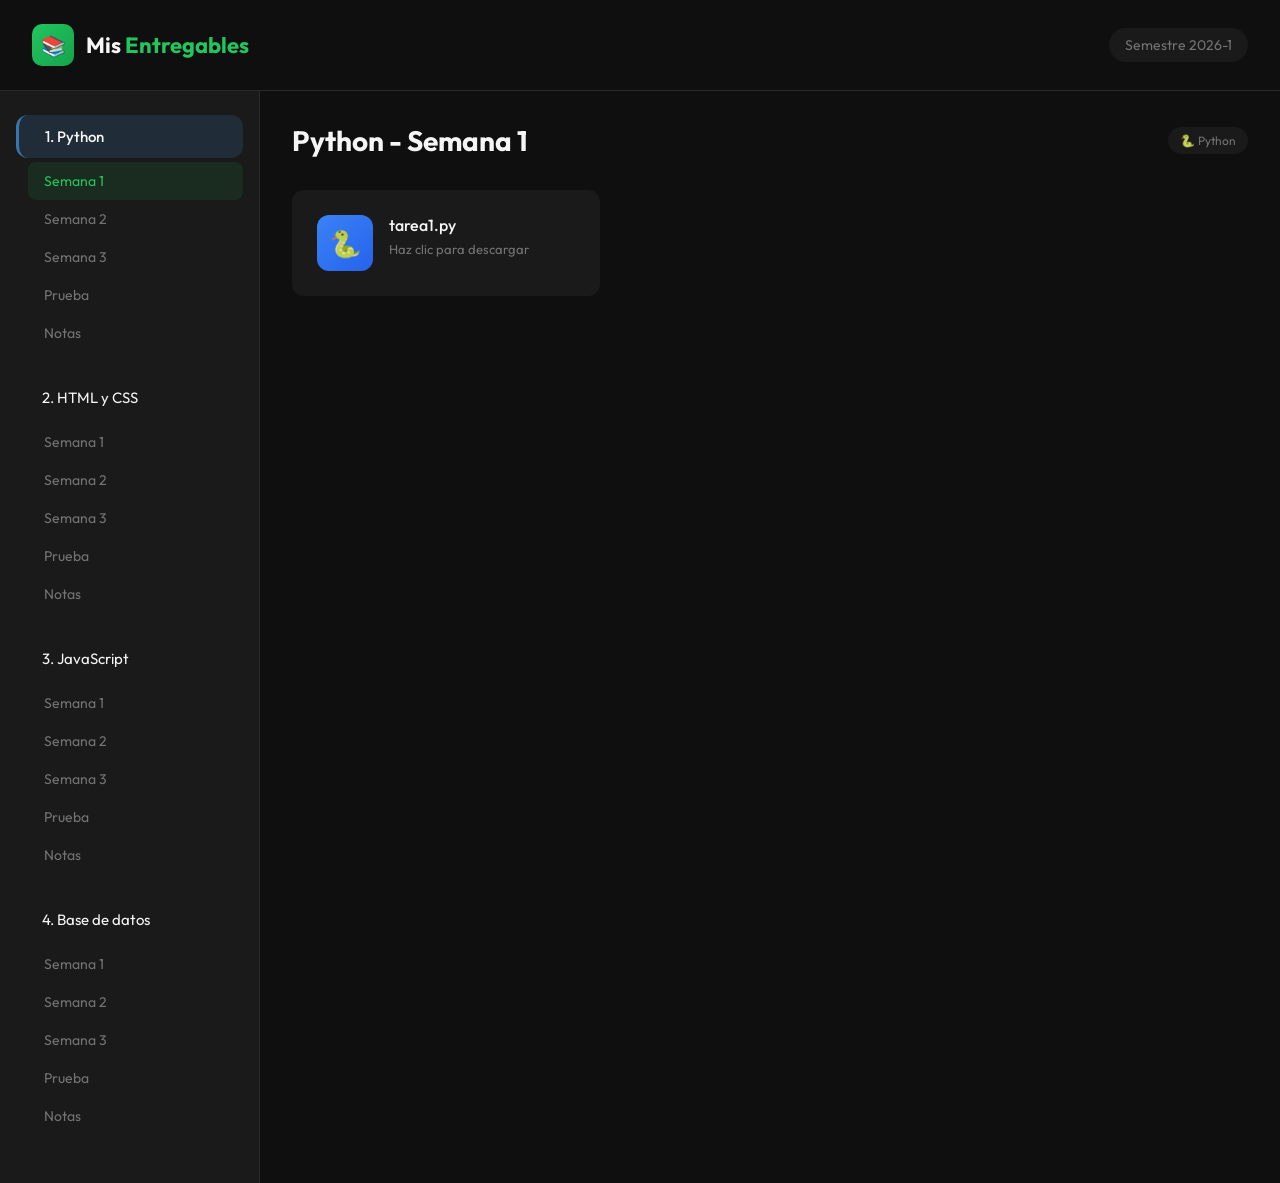
==== index.html @ a2320b13 "Add files via upload" ====
<!DOCTYPE html>
<html lang="es">
<head>
  <meta charset="UTF-8">
  <meta name="viewport" content="width=device-width, initial-scale=1.0">
  <title>Mis Entregables</title>
  <link href="https://fonts.googleapis.com/css2?family=Outfit:wght@400;500;700&display=swap" rel="stylesheet">
  <style>
    :root {
      --bg: #0f0f0f;
      --surface: #1a1a1a;
      --surface-hover: #252525;
      --primary: #22c55e;
      --accent: #3b82f6;
      --text: #f5f5f5;
      --text-muted: #737373;
      --orange: #f97316;
      --purple: #a855f7;
      --pink: #ec4899;
      --cyan: #06b6d4;
      --radius: 12px;
      --shadow: 0 4px 24px rgba(0,0,0,0.4);
    }

    * { margin: 0; padding: 0; box-sizing: border-box; }

    body {
      font-family: 'Outfit', sans-serif;
      background: var(--bg);
      color: var(--text);
      min-height: 100vh;
      display: flex;
      flex-direction: column;
    }

    header {
      padding: 24px 32px;
      border-bottom: 1px solid #2a2a2a;
      display: flex;
      align-items: center;
      justify-content: space-between;
    }

    .logo {
      display: flex;
      align-items: center;
      gap: 12px;
    }

    .logo-icon {
      width: 42px;
      height: 42px;
      background: linear-gradient(135deg, var(--primary), #16a34a);
      border-radius: 10px;
      display: flex;
      align-items: center;
      justify-content: center;
      font-size: 20px;
    }

    .logo h1 {
      font-size: 22px;
      font-weight: 700;
    }

    .logo span {
      color: var(--primary);
    }

    .semester {
      font-size: 14px;
      color: var(--text-muted);
      background: var(--surface);
      padding: 8px 16px;
      border-radius: 20px;
    }

    .main-container {
      display: flex;
      flex: 1;
    }

    aside {
      width: 260px;
      background: var(--surface);
      padding: 24px 16px;
      border-right: 1px solid #2a2a2a;
      overflow-y: auto;
    }

    .module-item {
      margin-bottom: 24px;
    }

    .module-title {
      font-size: 12px;
      text-transform: uppercase;
      letter-spacing: 1px;
      color: var(--text-muted);
      margin-bottom: 12px;
      padding-left: 12px;
    }

    .module-btn {
      background: transparent;
      border: none;
      color: var(--text);
      width: 100%;
      padding: 12px 16px;
      border-radius: var(--radius);
      cursor: pointer;
      font-family: inherit;
      font-size: 15px;
      text-align: left;
      transition: all 0.2s;
      display: flex;
      align-items: center;
      gap: 10px;
    }

    .module-btn:hover {
      background: var(--surface-hover);
    }

    .module-btn.active {
      font-weight: 500;
    }

    .python .color-dot { background: #3776ab; }
    .python.active { background: rgba(55, 118, 171, 0.2); border-left: 3px solid #3776ab; }
    
    .htmlcss .color-dot { background: #e34f26; }
    .htmlcss.active { background: rgba(227, 79, 38, 0.2); border-left: 3px solid #e34f26; }
    
    .javascript .color-dot { background: #f7df1e; }
    .javascript.active { background: rgba(247, 223, 30, 0.2); border-left: 3px solid #f7df1e; }
    
    .bases .color-dot { background: #00758f; }
    .bases.active { background: rgba(0, 117, 143, 0.2); border-left: 3px solid #00758f; }

    .sub-items {
      padding-left: 12px;
      margin-top: 4px;
    }

    .sub-btn {
      background: transparent;
      border: none;
      color: var(--text-muted);
      padding: 10px 16px;
      border-radius: 8px;
      cursor: pointer;
      font-family: inherit;
      font-size: 14px;
      text-align: left;
      transition: all 0.2s;
      width: 100%;
    }

    .sub-btn:hover {
      background: var(--surface-hover);
      color: var(--text);
    }

    .sub-btn.active {
      color: var(--primary);
      background: rgba(34, 197, 94, 0.1);
    }

    main {
      flex: 1;
      padding: 32px;
      overflow-y: auto;
    }

    .content-header {
      display: flex;
      align-items: center;
      justify-content: space-between;
      margin-bottom: 32px;
    }

    .content-header h2 {
      font-size: 28px;
      font-weight: 700;
    }

    .tag {
      font-size: 12px;
      padding: 6px 12px;
      border-radius: 20px;
      background: var(--surface);
      color: var(--text-muted);
    }

    .empty-state {
      display: flex;
      flex-direction: column;
      align-items: center;
      justify-content: center;
      padding: 80px 40px;
      text-align: center;
    }

    .empty-icon {
      width: 80px;
      height: 80px;
      background: var(--surface);
      border-radius: 50%;
      display: flex;
      align-items: center;
      justify-content: center;
      font-size: 36px;
      margin-bottom: 24px;
    }

    .empty-state h3 {
      font-size: 20px;
      margin-bottom: 8px;
    }

    .empty-state p {
      color: var(--text-muted);
      max-width: 300px;
    }

    .download-card {
      background: var(--surface);
      border-radius: var(--radius);
      padding: 24px;
      text-decoration: none;
      color: var(--text);
      transition: all 0.2s;
      border: 1px solid transparent;
      display: flex;
      align-items: center;
      gap: 16px;
      display: block;
      cursor: pointer;
    }

    .download-card:hover {
      background: var(--surface-hover);
      border-color: #333;
      transform: translateY(-2px);
      box-shadow: var(--shadow);
    }

    .file-icon {
      width: 56px;
      height: 56px;
      background: linear-gradient(135deg, var(--accent), #2563eb);
      border-radius: 12px;
      display: flex;
      align-items: center;
      justify-content: center;
      font-size: 26px;
      float: left;
      margin-right: 16px;
    }

    .file-info {
      overflow: hidden;
    }

    .file-name {
      font-weight: 500;
      font-size: 16px;
      margin-bottom: 6px;
    }

    .file-meta {
      font-size: 13px;
      color: var(--text-muted);
    }

    .files-grid {
      display: grid;
      grid-template-columns: repeat(auto-fill, minmax(300px, 1fr));
      gap: 16px;
    }

    @media (max-width: 768px) {
      aside {
        width: 80px;
      }
      .module-btn span:not(.color-dot),
      .module-title,
      .sub-btn {
        display: none;
      }
    }
  </style>
</head>
<body>
  <header>
    <div class="logo">
      <div class="logo-icon">📚</div>
      <h1>Mis <span>Entregables</span></h1>
    </div>
    <div class="semester">Semestre 2026-1</div>
  </header>

  <div class="main-container">
    <aside>
      <!-- Python -->
      <div class="module-item">
        <button class="module-btn python active" onclick="showModule('python', this)">
          <span class="color-dot"></span>
          <span>1. Python</span>
        </button>
        <div class="sub-items">
          <button class="sub-btn active" onclick="showSection('python-s1', this)">Semana 1</button>
          <button class="sub-btn" onclick="showSection('python-s2', this)">Semana 2</button>
          <button class="sub-btn" onclick="showSection('python-s3', this)">Semana 3</button>
          <button class="sub-btn" onclick="showSection('python-prueba', this)">Prueba</button>
          <button class="sub-btn" onclick="showSection('python-notas', this)">Notas</button>
        </div>
      </div>

      <!-- HTML y CSS -->
      <div class="module-item">
        <button class="module-btn htmlcss" onclick="showModule('htmlcss', this)">
          <span class="color-dot"></span>
          <span>2. HTML y CSS</span>
        </button>
        <div class="sub-items">
          <button class="sub-btn" onclick="showSection('htmlcss-s1', this)">Semana 1</button>
          <button class="sub-btn" onclick="showSection('htmlcss-s2', this)">Semana 2</button>
          <button class="sub-btn" onclick="showSection('htmlcss-s3', this)">Semana 3</button>
          <button class="sub-btn" onclick="showSection('htmlcss-prueba', this)">Prueba</button>
          <button class="sub-btn" onclick="showSection('htmlcss-notas', this)">Notas</button>
        </div>
      </div>

      <!-- JavaScript -->
      <div class="module-item">
        <button class="module-btn javascript" onclick="showModule('javascript', this)">
          <span class="color-dot"></span>
          <span>3. JavaScript</span>
        </button>
        <div class="sub-items">
          <button class="sub-btn" onclick="showSection('javascript-s1', this)">Semana 1</button>
          <button class="sub-btn" onclick="showSection('javascript-s2', this)">Semana 2</button>
          <button class="sub-btn" onclick="showSection('javascript-s3', this)">Semana 3</button>
          <button class="sub-btn" onclick="showSection('javascript-prueba', this)">Prueba</button>
          <button class="sub-btn" onclick="showSection('javascript-notas', this)">Notas</button>
        </div>
      </div>

      <!-- Base de datos -->
      <div class="module-item">
        <button class="module-btn bases" onclick="showModule('bases', this)">
          <span class="color-dot"></span>
          <span>4. Base de datos</span>
        </button>
        <div class="sub-items">
          <button class="sub-btn" onclick="showSection('bases-s1', this)">Semana 1</button>
          <button class="sub-btn" onclick="showSection('bases-s2', this)">Semana 2</button>
          <button class="sub-btn" onclick="showSection('bases-s3', this)">Semana 3</button>
          <button class="sub-btn" onclick="showSection('bases-prueba', this)">Prueba</button>
          <button class="sub-btn" onclick="showSection('bases-notas', this)">Notas</button>
        </div>
      </div>
    </aside>

    <main>
      <!-- Python Semana 1 -->
      <div id="python-s1" class="section-content">
        <div class="content-header">
          <h2>Python - Semana 1</h2>
          <span class="tag">🐍 Python</span>
        </div>
        <div class="files-grid">
          <a href="archivos/python/semana1/tarea1.py" class="download-card" download>
            <div class="file-icon">🐍</div>
            <div class="file-info">
              <div class="file-name">tarea1.py</div>
              <div class="file-meta">Haz clic para descargar</div>
            </div>
          </a>
        </div>
      </div>

      <!-- Python Semana 2 -->
      <div id="python-s2" class="section-content" style="display:none">
        <div class="content-header">
          <h2>Python - Semana 2</h2>
          <span class="tag">🐍 Python</span>
        </div>
        <div class="files-grid">
          <a href="archivos/python/semana2/tarea2.py" class="download-card" download>
            <div class="file-icon">🐍</div>
            <div class="file-info">
              <div class="file-name">tarea2.py</div>
              <div class="file-meta">Haz clic para descargar</div>
            </div>
          </a>
        </div>
      </div>

      <!-- Python Semana 3 -->
      <div id="python-s3" class="section-content" style="display:none">
        <div class="content-header">
          <h2>Python - Semana 3</h2>
          <span class="tag">🐍 Python</span>
        </div>
        <div class="files-grid">
          <a href="archivos/python/semana3/tarea3.py" class="download-card" download>
            <div class="file-icon">🐍</div>
            <div class="file-info">
              <div class="file-name">tarea3.py</div>
              <div class="file-meta">Haz clic para descargar</div>
            </div>
          </a>
        </div>
      </div>

      <!-- Python Prueba -->
      <div id="python-prueba" class="section-content" style="display:none">
        <div class="content-header">
          <h2>Python - Prueba de Desempeño</h2>
          <span class="tag">📋 Prueba</span>
        </div>
        <div class="files-grid">
          <a href="#" class="download-card" download>
            <div class="file-icon">📄</div>
            <div class="file-info">
              <div class="file-name">prueba_python.zip</div>
              <div class="file-meta">Haz clic para descargar</div>
            </div>
          </a>
        </div>
      </div>

      <!-- Python Notas -->
      <div id="python-notas" class="section-content" style="display:none">
        <div class="content-header">
          <h2>Python - Notas</h2>
          <span class="tag">📝 Notas</span>
        </div>
        <div class="files-grid">
          <a href="#" class="download-card" download>
            <div class="file-icon">📄</div>
            <div class="file-info">
              <div class="file-name">apuntesPython.py</div>
              <div class="file-meta">Haz clic para descargar</div>
            </div>
          </a>
        </div>
      </div>

      <!-- HTML/CSS Semana 1 -->
      <div id="htmlcss-s1" class="section-content" style="display:none">
        <div class="content-header">
          <h2>HTML y CSS - Semana 1</h2>
          <span class="tag">🌐 HTML y CSS</span>
        </div>
        <div class="files-grid">
          <a href="#" class="download-card" download>
            <div class="file-icon">🌐</div>
            <div class="file-info">
              <div class="file-name">index.html</div>
              <div class="file-meta">Haz clic para descargar</div>
            </div>
          </a>
          <a href="#" class="download-card" download>
            <div class="file-icon">🎨</div>
            <div class="file-info">
              <div class="file-name">estilos.css</div>
              <div class="file-meta">Haz clic para descargar</div>
            </div>
          </a>
        </div>
      </div>

      <!-- HTML/CSS Semana 2 -->
      <div id="htmlcss-s2" class="section-content" style="display:none">
        <div class="content-header">
          <h2>HTML y CSS - Semana 2</h2>
          <span class="tag">🌐 HTML y CSS</span>
        </div>
        <div class="files-grid">
          <a href="#" class="download-card" download>
            <div class="file-icon">🌐</div>
            <div class="file-info">
              <div class="file-name">index.html</div>
              <div class="file-meta">Haz clic para descargar</div>
            </div>
          </a>
          <a href="#" class="download-card" download>
            <div class="file-icon">🎨</div>
            <div class="file-info">
              <div class="file-name">estilos.css</div>
              <div class="file-meta">Haz clic para descargar</div>
            </div>
          </a>
        </div>
      </div>

      <!-- HTML/CSS Semana 3 -->
      <div id="htmlcss-s3" class="section-content" style="display:none">
        <div class="content-header">
          <h2>HTML y CSS - Semana 3</h2>
          <span class="tag">🌐 HTML y CSS</span>
        </div>
        <div class="files-grid">
          <a href="#" class="download-card" download>
            <div class="file-icon">🌐</div>
            <div class="file-info">
              <div class="file-name">index.html</div>
              <div class="file-meta">Haz clic para descargar</div>
            </div>
          </a>
          <a href="#" class="download-card" download>
            <div class="file-icon">🎨</div>
            <div class="file-info">
              <div class="file-name">estilos.css</div>
              <div class="file-meta">Haz clic para descargar</div>
            </div>
          </a>
        </div>
      </div>

      <!-- HTML/CSS Prueba -->
      <div id="htmlcss-prueba" class="section-content" style="display:none">
        <div class="content-header">
          <h2>HTML y CSS - Prueba de Desempeño</h2>
          <span class="tag">📋 Prueba</span>
        </div>
        <div class="files-grid">
          <a href="#" class="download-card" download>
            <div class="file-icon">📄</div>
            <div class="file-info">
              <div class="file-name">prueba_htmlcss.zip</div>
              <div class="file-meta">Haz clic para descargar</div>
            </div>
          </a>
        </div>
      </div>

      <!-- HTML/CSS Notas -->
      <div id="htmlcss-notas" class="section-content" style="display:none">
        <div class="content-header">
          <h2>HTML y CSS - Notas</h2>
          <span class="tag">📝 Notas</span>
        </div>
        <div class="files-grid">
          <a href="#" class="download-card" download>
            <div class="file-icon">📄</div>
            <div class="file-info">
              <div class="file-name">apunteshtmlcss.pdf</div>
              <div class="file-meta">Haz clic para descargar</div>
            </div>
          </a>
        </div>
      </div>

      <!-- JavaScript Semana 1 -->
      <div id="javascript-s1" class="section-content" style="display:none">
        <div class="content-header">
          <h2>JavaScript - Semana 1</h2>
          <span class="tag">📜 JavaScript</span>
        </div>
        <div class="files-grid">
          <a href="JavaScript/HU1/sistema_interactivo.js" class="download-card" download>
            <div class="file-icon">📜</div>
            <div class="file-info">
              <div class="file-name">sistema_interactivo.js</div>
              <div class="file-meta">Haz clic para descargar</div>
            </div>
          </a>
        </div>
      </div>

      <!-- JavaScript Semana 2 -->
      <div id="javascript-s2" class="section-content" style="display:none">
        <div class="content-header">
          <h2>JavaScript - Semana 2</h2>
          <span class="tag">📜 JavaScript</span>
        </div>
        <div class="files-grid">
          <a href="#" class="download-card" download>
            <div class="file-icon">📜</div>
            <div class="file-info">
              <div class="file-name">tarea2.js</div>
              <div class="file-meta">Haz clic para descargar</div>
            </div>
          </a>
        </div>
      </div>

      <!-- JavaScript Semana 3 -->
      <div id="javascript-s3" class="section-content" style="display:none">
        <div class="content-header">
          <h2>JavaScript - Semana 3</h2>
          <span class="tag">📜 JavaScript</span>
        </div>
        <div class="files-grid">
          <a href="#" class="download-card" download>
            <div class="file-icon">📜</div>
            <div class="file-info">
              <div class="file-name">tarea3.js</div>
              <div class="file-meta">Haz clic para descargar</div>
            </div>
          </a>
        </div>
      </div>

      <!-- JavaScript Prueba -->
      <div id="javascript-prueba" class="section-content" style="display:none">
        <div class="content-header">
          <h2>JavaScript - Prueba de Desempeño</h2>
          <span class="tag">📋 Prueba</span>
        </div>
        <div class="files-grid">
          <a href="#" class="download-card" download>
            <div class="file-icon">📄</div>
            <div class="file-info">
              <div class="file-name">prueba_js.zip</div>
              <div class="file-meta">Haz clic para descargar</div>
            </div>
          </a>
        </div>
      </div>

      <!-- JavaScript Notas -->
      <div id="javascript-notas" class="section-content" style="display:none">
        <div class="content-header">
          <h2>JavaScript - Notas</h2>
          <span class="tag">📝 Notas</span>
        </div>
        <div class="files-grid">
          <a href="#" class="download-card" download>
            <div class="file-icon">📄</div>
            <div class="file-info">
              <div class="file-name">apuntesjs.pdf</div>
              <div class="file-meta">Haz clic para descargar</div>
            </div>
          </a>
        </div>
      </div>

      <!-- Base de datos Semana 1 -->
      <div id="bases-s1" class="section-content" style="display:none">
        <div class="content-header">
          <h2>Base de datos - Semana 1</h2>
          <span class="tag">🗄️ Base de datos</span>
        </div>
        <div class="files-grid">
          <a href="#" class="download-card" download>
            <div class="file-icon">🗄️</div>
            <div class="file-info">
              <div class="file-name">esquema.sql</div>
              <div class="file-meta">Haz clic para descargar</div>
            </div>
          </a>
        </div>
      </div>

      <!-- Base de datos Semana 2 -->
      <div id="bases-s2" class="section-content" style="display:none">
        <div class="content-header">
          <h2>Base de datos - Semana 2</h2>
          <span class="tag">🗄️ Base de datos</span>
        </div>
        <div class="files-grid">
          <a href="#" class="download-card" download>
            <div class="file-icon">🗄️</div>
            <div class="file-info">
              <div class="file-name">consultas.sql</div>
              <div class="file-meta">Haz clic para descargar</div>
            </div>
          </a>
        </div>
      </div>

      <!-- Base de datos Semana 3 -->
      <div id="bases-s3" class="section-content" style="display:none">
        <div class="content-header">
          <h2>Base de datos - Semana 3</h2>
          <span class="tag">🗄️ Base de datos</span>
        </div>
        <div class="files-grid">
          <a href="#" class="download-card" download>
            <div class="file-icon">🗄️</div>
            <div class="file-info">
              <div class="file-name">proyecto.sql</div>
              <div class="file-meta">Haz clic para descargar</div>
            </div>
          </a>
        </div>
      </div>

      <!-- Base de datos Prueba -->
      <div id="bases-prueba" class="section-content" style="display:none">
        <div class="content-header">
          <h2>Base de datos - Prueba de Desempeño</h2>
          <span class="tag">📋 Prueba</span>
        </div>
        <div class="files-grid">
          <a href="#" class="download-card" download>
            <div class="file-icon">📄</div>
            <div class="file-info">
              <div class="file-name">prueba_bd.pdf</div>
              <div class="file-meta">Haz clic para descargar</div>
            </div>
          </a>
        </div>
      </div>

      <!-- Base de datos Notas -->
      <div id="bases-notas" class="section-content" style="display:none">
        <div class="content-header">
          <h2>Base de datos - Notas</h2>
          <span class="tag">📝 Notas</span>
        </div>
        <div class="files-grid">
          <a href="# class="download-card" download>
            <div class="file-icon">📄</div>
            <div class="file-info">
              <div class="file-name">apuntesbd.pdf</div>
              <div class="file-meta">Haz clic para descargar</div>
            </div>
          </a>
        </div>
      </div>
    </main>
  </div>

  <script>
    function showSection(id, btn) {
      document.querySelectorAll('.section-content').forEach(el => el.style.display = 'none');
      document.getElementById(id).style.display = 'block';
      
      document.querySelectorAll('.sub-btn').forEach(el => el.classList.remove('active'));
      btn.classList.add('active');
    }

    function showModule(cls, btn) {
      document.querySelectorAll('.module-btn').forEach(el => {
        el.classList.remove('active');
        el.classList.remove(...el.classList);
      });
      btn.classList.add('active');
      btn.classList.add(cls);
    }
  </script>
</body>
</html>
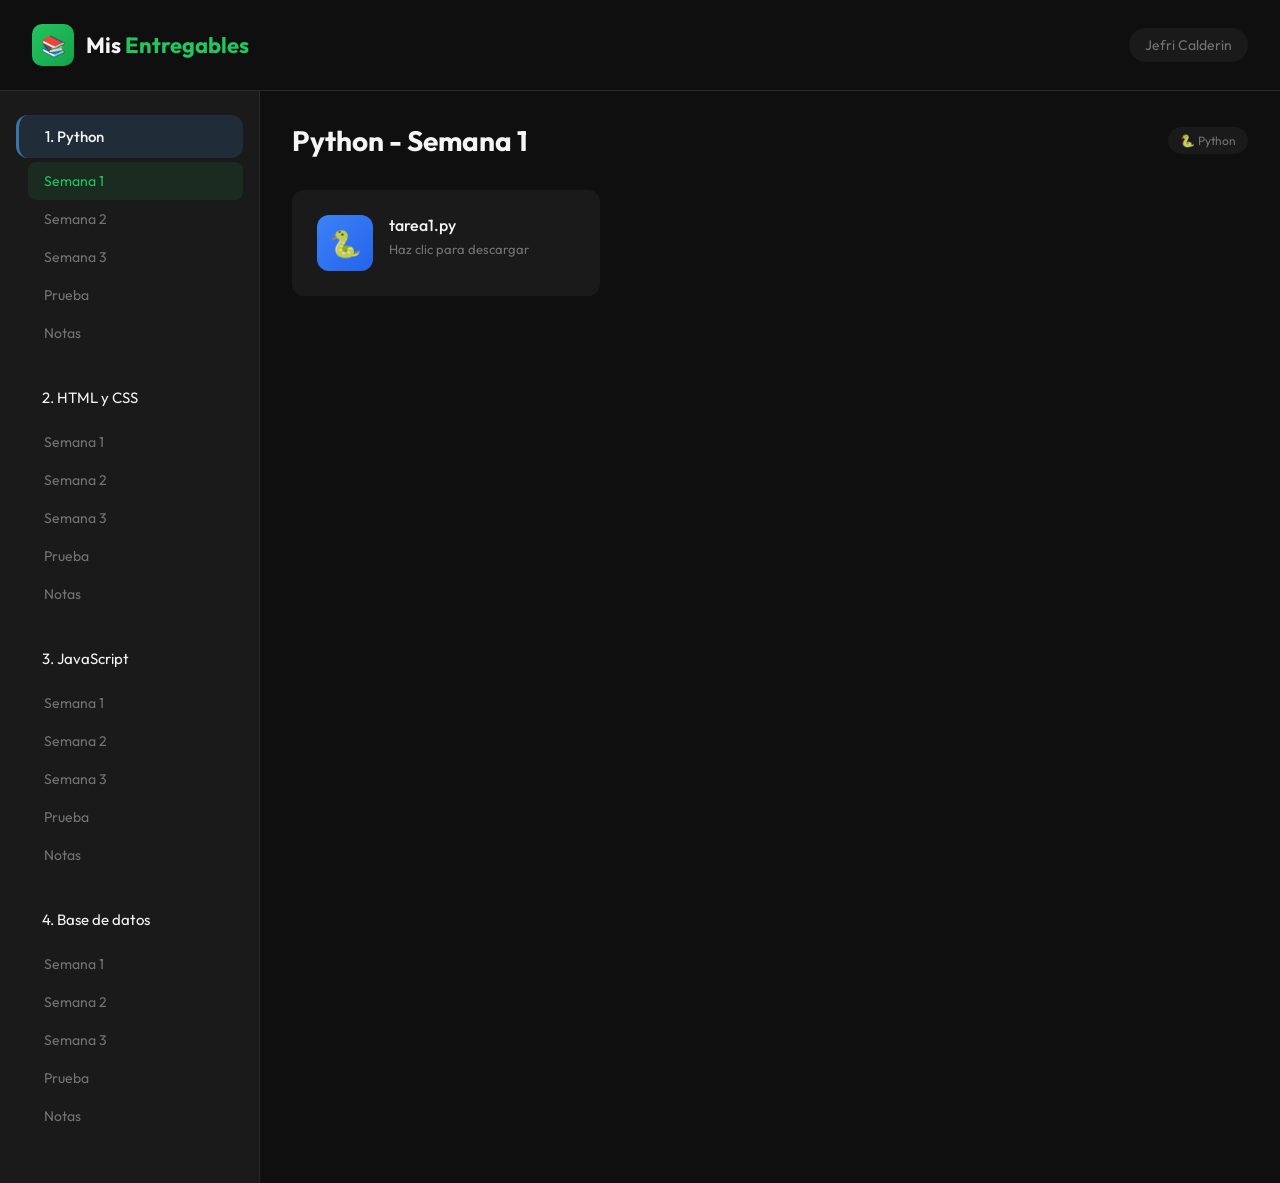
==== commit 54254fbe: "Rename 'semester' class to 'estudiante'" ====
--- a/index.html
+++ b/index.html
@@ -67,7 +67,7 @@
       color: var(--primary);
     }
 
-    .semester {
+    .estudiante {
       font-size: 14px;
       color: var(--text-muted);
       background: var(--surface);
@@ -298,7 +298,7 @@
       <div class="logo-icon">📚</div>
       <h1>Mis <span>Entregables</span></h1>
     </div>
-    <div class="semester">Semestre 2026-1</div>
+    <div class="estudiante">Jefri Calderin</div>
   </header>
 
   <div class="main-container">
@@ -747,4 +747,4 @@
     }
   </script>
 </body>
-</html>+</html>
